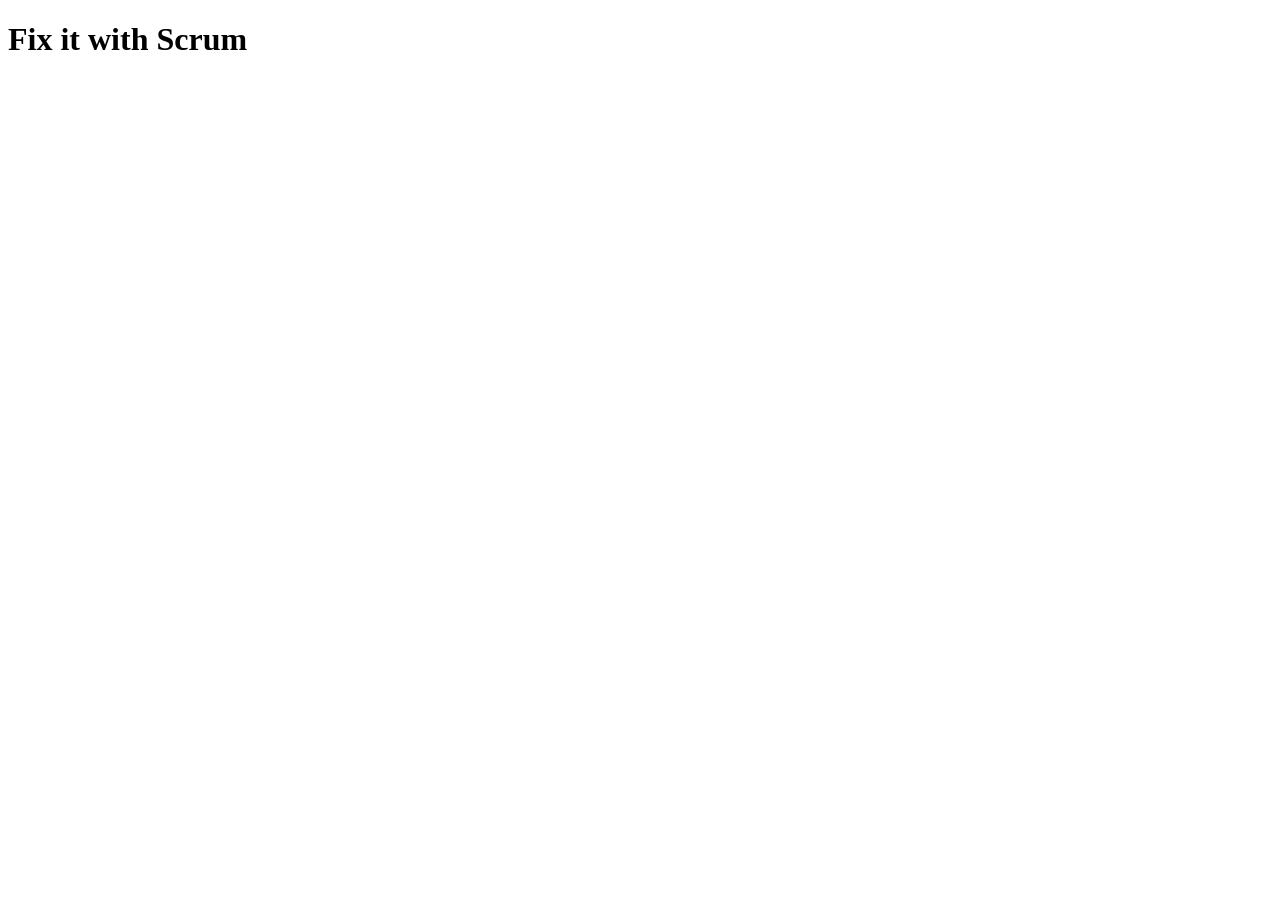
==== src/fixit/web/index.html @ c362bc20 "Add engine, specs, and UI design spec with example mockup Co-Authored-By: Claude Sonnet 5.5 <noreply" ====
<!doctype html>
<html lang="en">
<head>
  <meta charset="utf-8">
  <meta name="viewport" content="width=device-width, initial-scale=1">
  <title>Fix it with Scrum</title>
  <link rel="stylesheet" href="/style.css">
</head>
<body>
  <header id="top"><h1>Fix it with Scrum</h1><nav id="nav"></nav></header>
  <main id="root" aria-live="polite"></main>
  <script type="module" src="/app.js"></script>
</body>
</html>
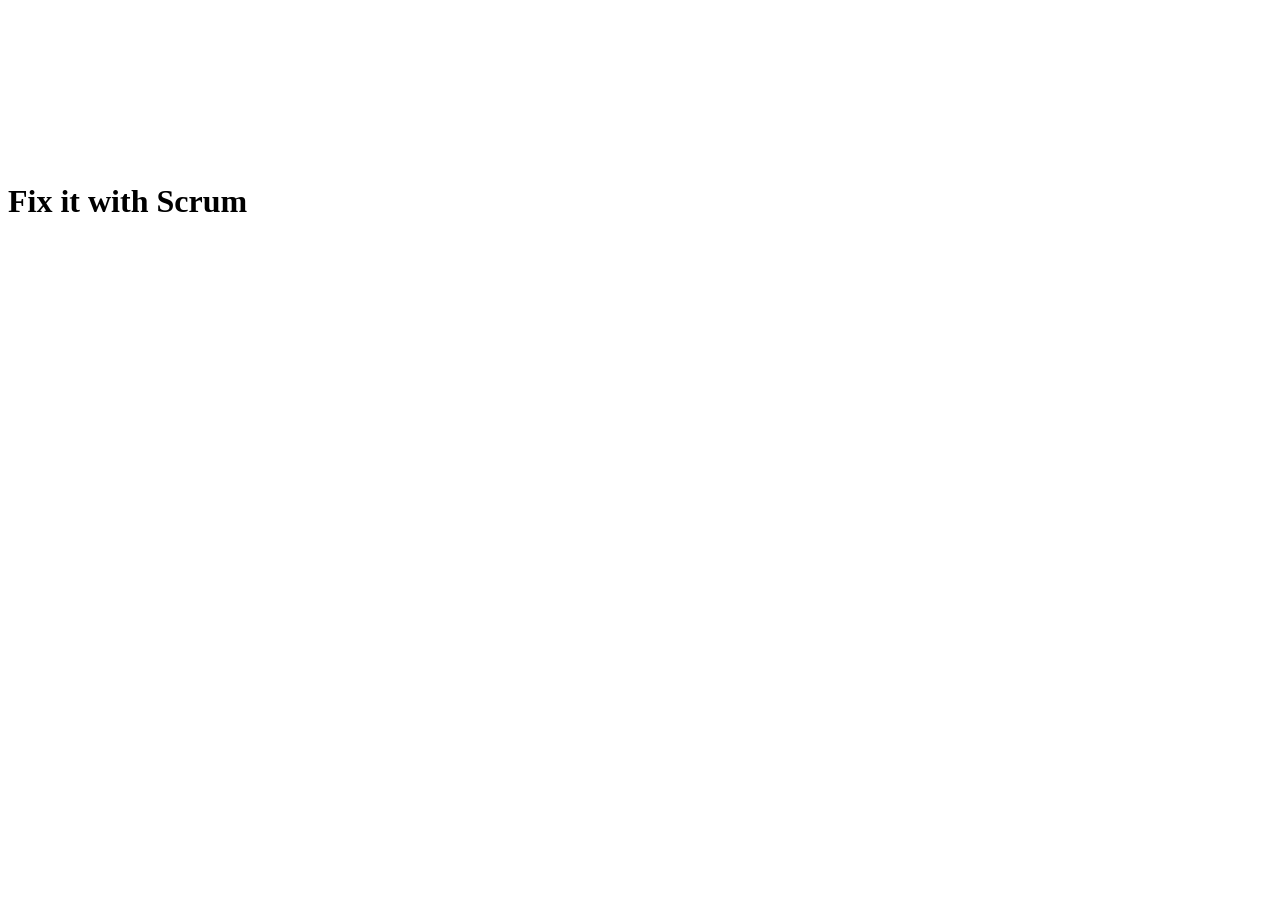
==== commit 82333f2b: "Restyle web UI: Duolingo-style theme, tabs, avatars, plain-language copy Co-Authored-By: Claude Sonn" ====
--- a/src/fixit/web/index.html
+++ b/src/fixit/web/index.html
@@ -4,10 +4,20 @@
   <meta charset="utf-8">
   <meta name="viewport" content="width=device-width, initial-scale=1">
   <title>Fix it with Scrum</title>
+  <link rel="stylesheet" href="/theme.css">
   <link rel="stylesheet" href="/style.css">
 </head>
 <body>
-  <header id="top"><h1>Fix it with Scrum</h1><nav id="nav"></nav></header>
+  <svg class="defs" aria-hidden="true">
+    <symbol id="face" viewBox="0 0 48 48"><ellipse class="face-head" cx="24" cy="25" rx="19" ry="18"/><circle class="eye" cx="17" cy="21" r="3.2"/><circle class="eye" cx="31" cy="21" r="3.2"/><circle class="pupil" cx="18" cy="22" r="1.4"/><circle class="pupil" cx="30" cy="22" r="1.4"/><path class="mouth" d="M14 33 Q24 41 34 32"/></symbol>
+    <symbol id="face-mad" viewBox="0 0 48 48"><ellipse class="face-head" cx="24" cy="25" rx="19" ry="18"/><circle class="eye" cx="17" cy="22" r="3.2"/><circle class="eye" cx="31" cy="22" r="3.2"/><circle class="pupil" cx="18" cy="23" r="1.4"/><circle class="pupil" cx="30" cy="23" r="1.4"/><path class="mouth" d="M14 36 Q24 30 34 36"/><path class="mouth" d="M11 14 L21 18 M37 14 L27 18"/></symbol>
+    <symbol id="face-panic" viewBox="0 0 48 48"><ellipse class="face-head" cx="24" cy="25" rx="19" ry="18"/><circle class="eye" cx="17" cy="21" r="4.2"/><circle class="eye" cx="31" cy="21" r="4.2"/><circle class="pupil" cx="17" cy="21" r="1.2"/><circle class="pupil" cx="31" cy="21" r="1.2"/><ellipse class="mouth open" cx="24" cy="35" rx="5" ry="4.5"/></symbol>
+  </svg>
+  <header id="top" class="bar">
+    <h1>Fix it with Scrum</h1>
+    <nav id="nav"></nav>
+  </header>
+  <nav id="tabs" class="tabs" aria-label="Jump to a part of the game"></nav>
   <main id="root" aria-live="polite"></main>
   <script type="module" src="/app.js"></script>
 </body>
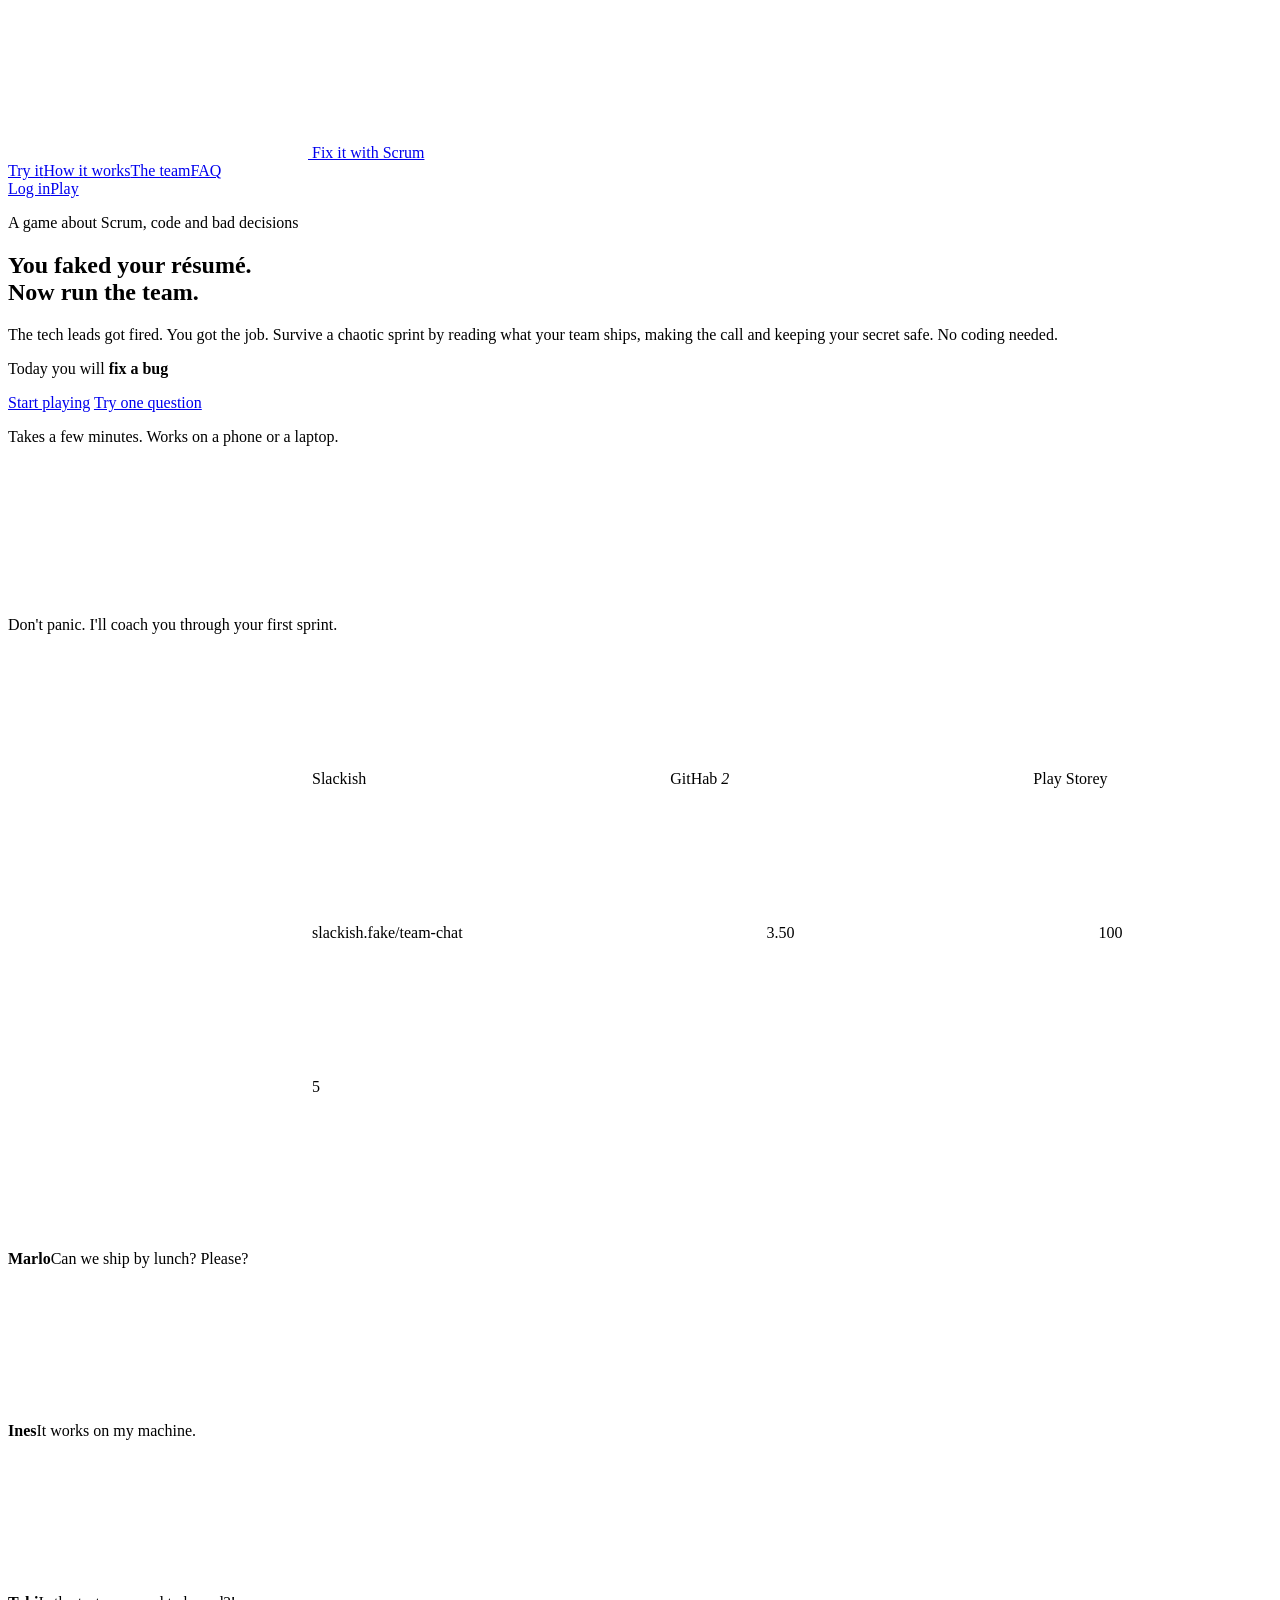
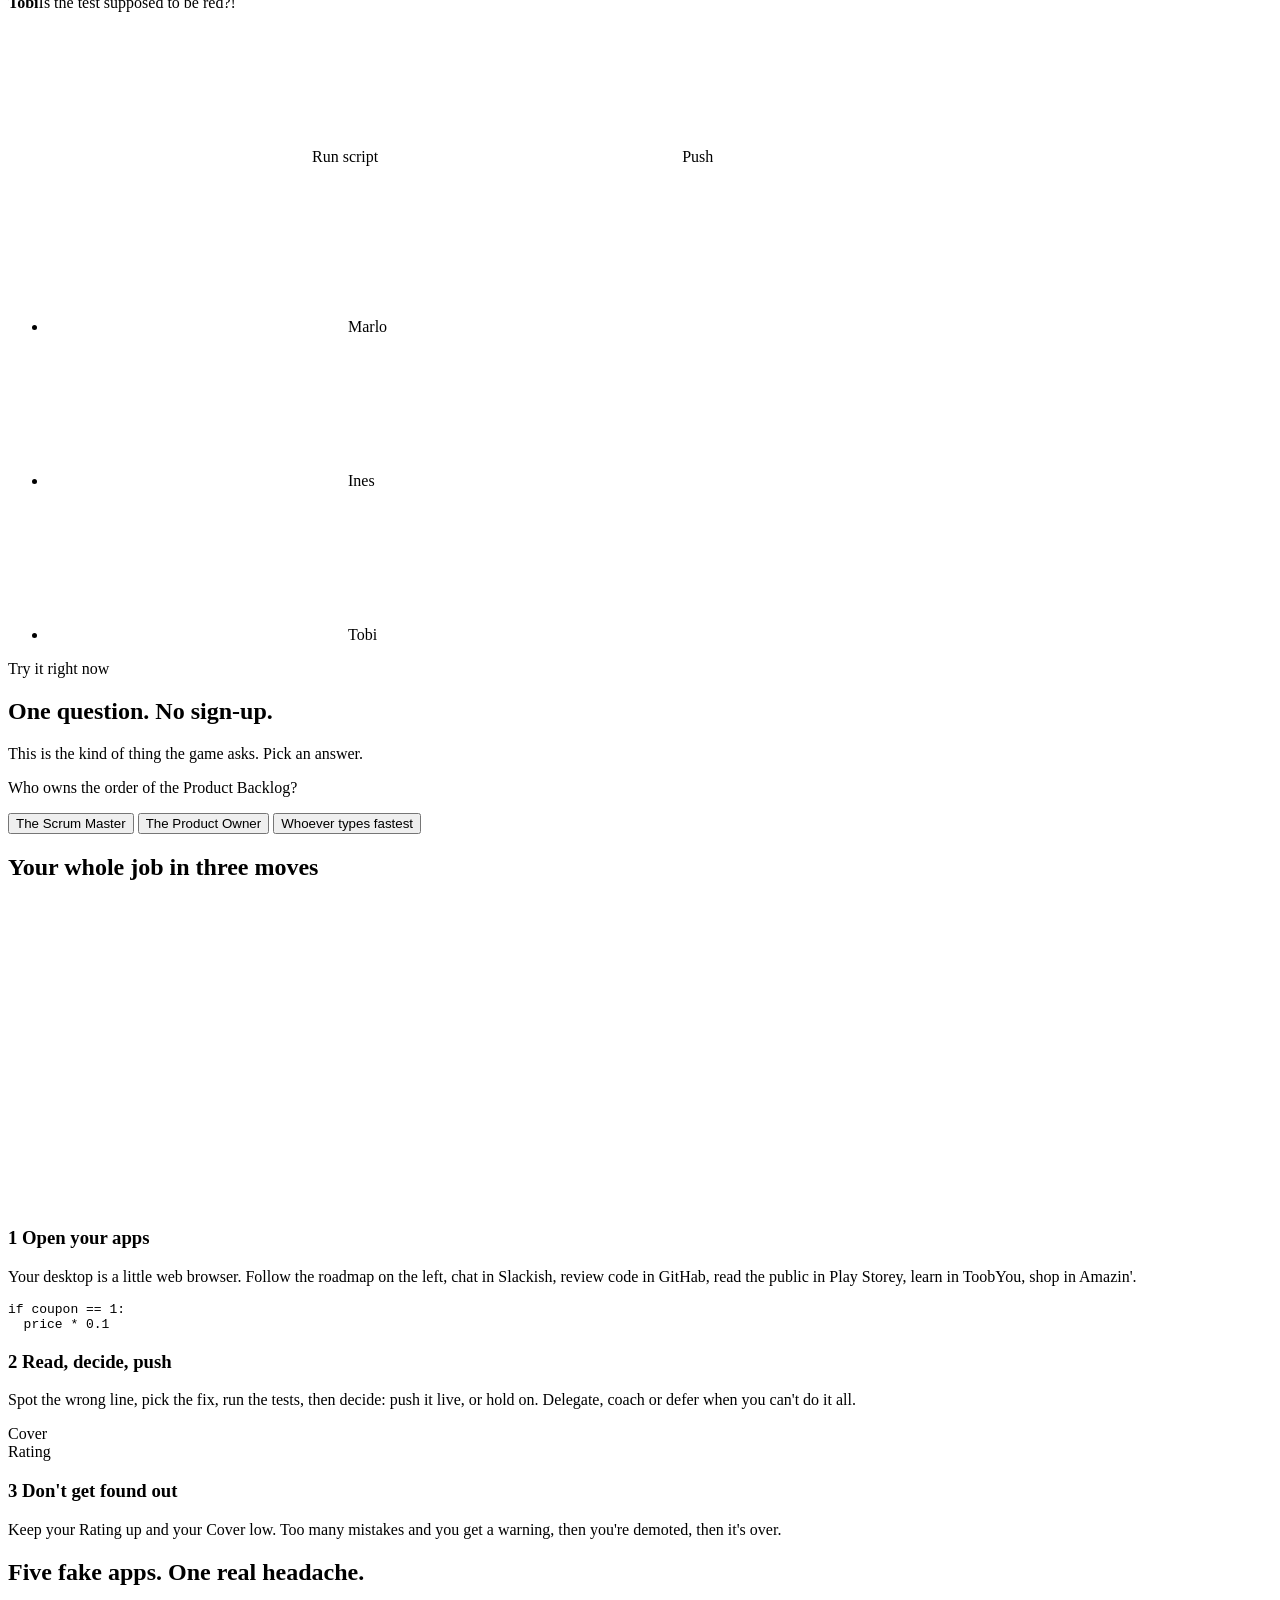
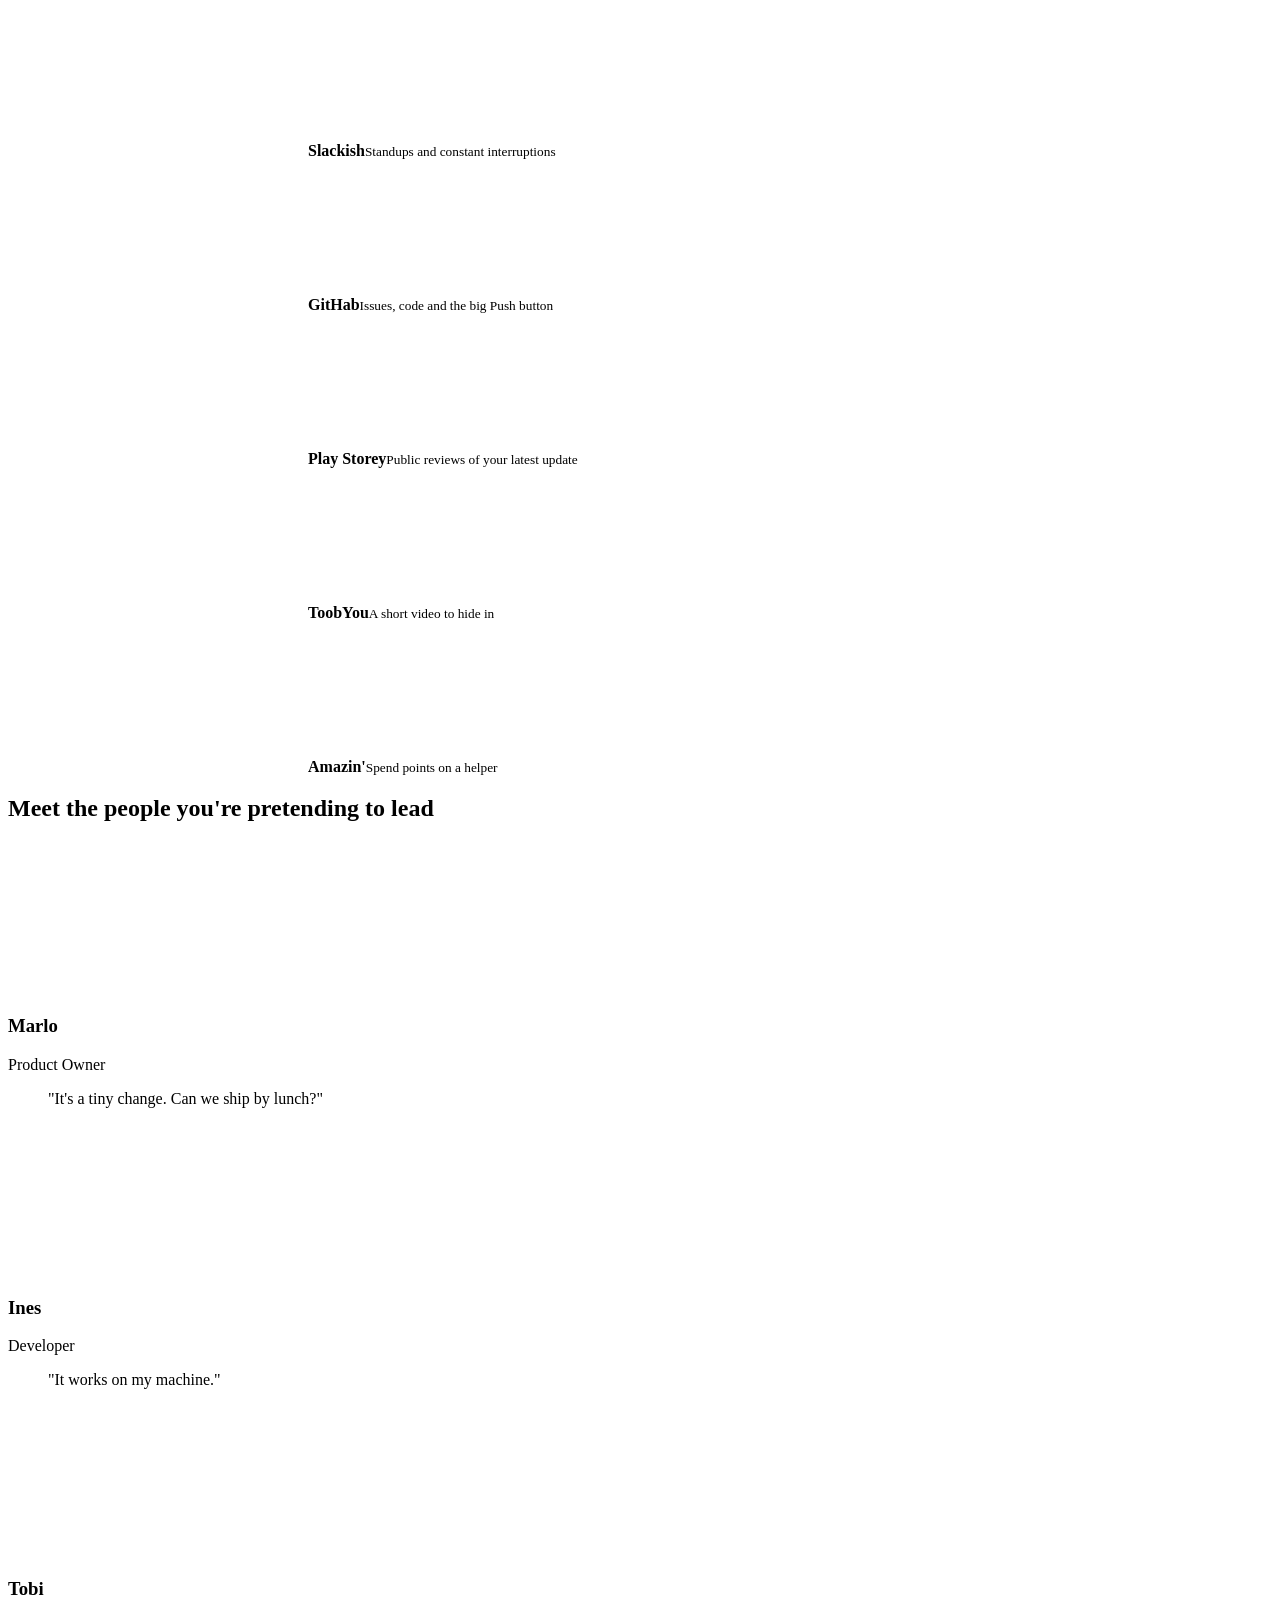
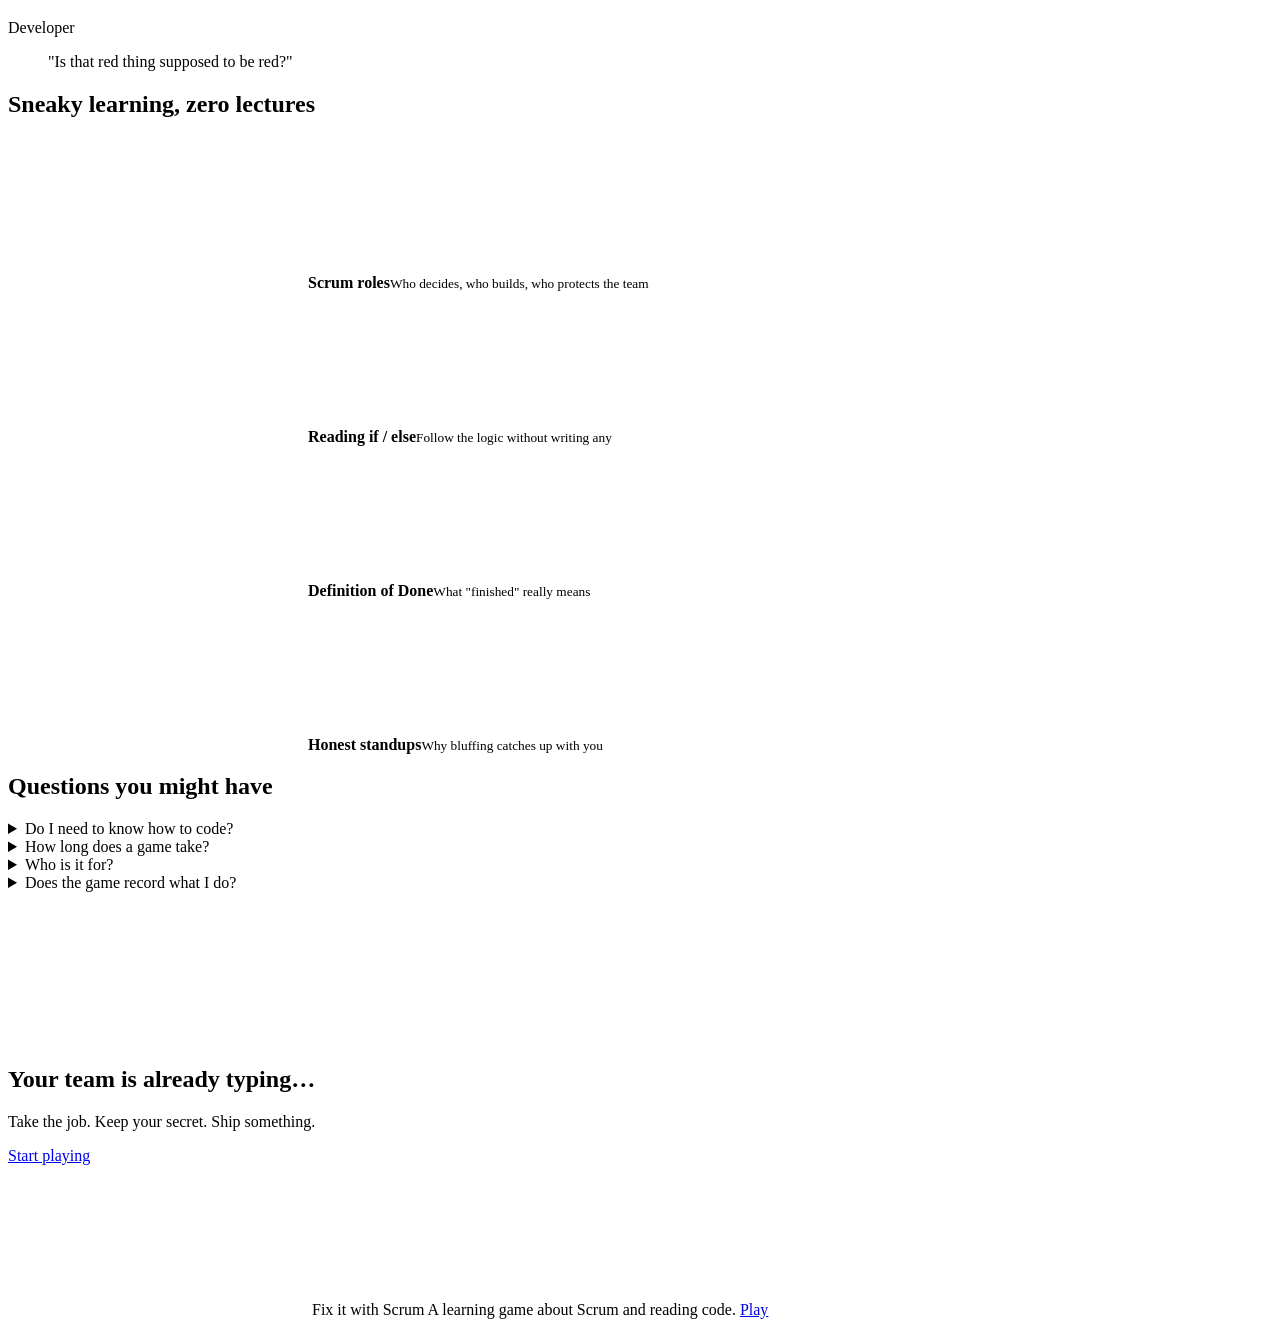
==== commit 99508769: "Baseline: current UI work from main's working tree Co-Authored-By: Claude Opus 5.5 <noreply@anthropi" ====
--- a/src/fixit/web/index.html
+++ b/src/fixit/web/index.html
@@ -3,22 +3,160 @@
 <head>
   <meta charset="utf-8">
   <meta name="viewport" content="width=device-width, initial-scale=1">
-  <title>Fix it with Scrum</title>
+  <title>Fix it with Scrum: the game where you fake it and run the team</title>
+  <meta name="description" content="A funny, fast game that teaches Scrum and how to read code. You faked your résumé. Now survive the sprint.">
   <link rel="stylesheet" href="/theme.css">
-  <link rel="stylesheet" href="/style.css">
+  <link rel="stylesheet" href="/landing.css">
 </head>
 <body>
-  <svg class="defs" aria-hidden="true">
-    <symbol id="face" viewBox="0 0 48 48"><ellipse class="face-head" cx="24" cy="25" rx="19" ry="18"/><circle class="eye" cx="17" cy="21" r="3.2"/><circle class="eye" cx="31" cy="21" r="3.2"/><circle class="pupil" cx="18" cy="22" r="1.4"/><circle class="pupil" cx="30" cy="22" r="1.4"/><path class="mouth" d="M14 33 Q24 41 34 32"/></symbol>
-    <symbol id="face-mad" viewBox="0 0 48 48"><ellipse class="face-head" cx="24" cy="25" rx="19" ry="18"/><circle class="eye" cx="17" cy="22" r="3.2"/><circle class="eye" cx="31" cy="22" r="3.2"/><circle class="pupil" cx="18" cy="23" r="1.4"/><circle class="pupil" cx="30" cy="23" r="1.4"/><path class="mouth" d="M14 36 Q24 30 34 36"/><path class="mouth" d="M11 14 L21 18 M37 14 L27 18"/></symbol>
-    <symbol id="face-panic" viewBox="0 0 48 48"><ellipse class="face-head" cx="24" cy="25" rx="19" ry="18"/><circle class="eye" cx="17" cy="21" r="4.2"/><circle class="eye" cx="31" cy="21" r="4.2"/><circle class="pupil" cx="17" cy="21" r="1.2"/><circle class="pupil" cx="31" cy="21" r="1.2"/><ellipse class="mouth open" cx="24" cy="35" rx="5" ry="4.5"/></symbol>
-  </svg>
-  <header id="top" class="bar">
-    <h1>Fix it with Scrum</h1>
-    <nav id="nav"></nav>
+  <header class="nav">
+    <a class="logo" href="/"><svg class="ic logo-ic" aria-hidden="true"><use href="/icons.svg#c-heron"/></svg> Fix it with Scrum</a>
+    <nav class="nav-links" aria-label="Page sections">
+      <a href="#try">Try it</a><a href="#how">How it works</a><a href="#team">The team</a><a href="#faq">FAQ</a>
+    </nav>
+    <div class="nav-cta"><a class="btn ghost" href="/play/">Log in</a><a class="btn go" href="/play/">Play</a></div>
   </header>
-  <nav id="tabs" class="tabs" aria-label="Jump to a part of the game"></nav>
-  <main id="root" aria-live="polite"></main>
-  <script type="module" src="/app.js"></script>
+
+  <main>
+    <!-- HERO -->
+    <section class="hero">
+      <div class="hero-copy">
+        <p class="eyebrow">A game about Scrum, code and bad decisions</p>
+        <h1>You faked your résumé.<br>Now run the team.</h1>
+        <p class="lead">The tech leads got fired. You got the job. Survive a chaotic sprint by reading what your team ships, making the call and keeping your secret safe. No coding needed.</p>
+        <p class="today" aria-live="polite">Today you will <b id="swap">fix a bug</b></p>
+        <div class="cta-row">
+          <a class="btn go big" href="/play/">Start playing</a>
+          <a class="btn big" href="#try">Try one question</a>
+        </div>
+        <p class="fine">Takes a few minutes. Works on a phone or a laptop.</p>
+      </div>
+
+      <div class="hero-card" aria-hidden="true">
+        <div class="coachline"><svg class="coach-av"><use href="/icons.svg#c-heron-cheer"/></svg><div class="coach-say">Don't panic. I'll coach you through your first sprint.</div></div>
+        <div class="mock">
+          <div class="m-tabs"><span class="m-tab on"><svg class="ic" aria-hidden="true"><use href="/icons.svg#i-chat"/></svg> Slackish</span><span class="m-tab"><svg class="ic" aria-hidden="true"><use href="/icons.svg#i-branch"/></svg> GitHab <i class="m-badge">2</i></span><span class="m-tab"><svg class="ic" aria-hidden="true"><use href="/icons.svg#i-store"/></svg> Play Storey</span></div>
+          <div class="m-addr"><span class="m-url"><svg class="ic" aria-hidden="true"><use href="/icons.svg#i-lock"/></svg> slackish.fake/team-chat</span><span class="chip"><svg class="ic" aria-hidden="true"><use href="/icons.svg#i-star"/></svg> 3.50</span><span class="chip"><svg class="ic" aria-hidden="true"><use href="/icons.svg#i-coin"/></svg> 100</span><span class="chip"><svg class="ic" aria-hidden="true"><use href="/icons.svg#i-search"/></svg> 5</span></div>
+          <div class="m-chat">
+            <div class="m-msg a"><svg class="m-av" aria-hidden="true"><use href="/icons.svg#c-marlo-mad"/></svg><div class="m-bub warn"><b>Marlo</b>Can we ship by lunch? Please?</div></div>
+            <div class="m-msg b"><svg class="m-av" aria-hidden="true"><use href="/icons.svg#c-ines"/></svg><div class="m-bub"><b>Ines</b>It works on my machine.</div></div>
+            <div class="m-msg c"><svg class="m-av" aria-hidden="true"><use href="/icons.svg#c-tobi-panic"/></svg><div class="m-bub bad"><b>Tobi</b>Is the test supposed to be red?!</div></div>
+          </div>
+          <div class="m-actions"><span class="m-btn"><svg class="ic" aria-hidden="true"><use href="/icons.svg#i-play"/></svg> Run script</span><span class="m-btn go"><svg class="ic" aria-hidden="true"><use href="/icons.svg#i-rocket"/></svg> Push</span></div>
+        </div>
+        <ul class="lineup"><li><svg class="p-marlo"><use href="/icons.svg#c-marlo"/></svg>Marlo</li><li><svg class="p-ines"><use href="/icons.svg#c-ines"/></svg>Ines</li><li><svg class="p-tobi"><use href="/icons.svg#c-tobi"/></svg>Tobi</li></ul>
+      </div>
+    </section>
+
+    <!-- TRY ONE -->
+    <section class="band blue" id="try">
+      <div class="wrap try reveal">
+        <div>
+          <p class="eyebrow">Try it right now</p>
+          <h2>One question. No sign-up.</h2>
+          <p class="lead">This is the kind of thing the game asks. Pick an answer.</p>
+        </div>
+        <div class="qcard">
+          <p class="q">Who owns the order of the Product Backlog?</p>
+          <div class="choices">
+            <button class="choice" data-ok="no">The Scrum Master</button>
+            <button class="choice" data-ok="yes">The Product Owner</button>
+            <button class="choice" data-ok="no">Whoever types fastest</button>
+          </div>
+          <p class="feedback" id="fb" role="status"></p>
+        </div>
+      </div>
+    </section>
+
+    <!-- HOW IT WORKS -->
+    <section class="wrap how" id="how">
+      <h2 class="center reveal">Your whole job in three moves</h2>
+      <div class="steps3">
+        <article class="step reveal">
+          <div class="step-art art1" aria-hidden="true"><span><svg class="ic" aria-hidden="true"><use href="/icons.svg#i-chat"/></svg></span><span><svg class="ic" aria-hidden="true"><use href="/icons.svg#i-branch"/></svg></span><span><svg class="ic" aria-hidden="true"><use href="/icons.svg#i-store"/></svg></span><span><svg class="ic" aria-hidden="true"><use href="/icons.svg#i-tv"/></svg></span><span><svg class="ic" aria-hidden="true"><use href="/icons.svg#i-cart"/></svg></span></div>
+          <h3><span class="num">1</span> Open your apps</h3>
+          <p>Your desktop is a little web browser. Follow the roadmap on the left, chat in Slackish, review code in GitHab, read the public in Play Storey, learn in ToobYou, shop in Amazin'.</p>
+        </article>
+        <article class="step reveal">
+          <div class="step-art art2" aria-hidden="true"><pre>if coupon == 1:
+  price * 0.1</pre></div>
+          <h3><span class="num">2</span> Read, decide, push</h3>
+          <p>Spot the wrong line, pick the fix, run the tests, then decide: push it live, or hold on. Delegate, coach or defer when you can't do it all.</p>
+        </article>
+        <article class="step reveal">
+          <div class="step-art art3" aria-hidden="true">
+            <div class="demo"><span>Cover</span><div class="bar"><i class="f1"></i></div></div>
+            <div class="demo"><span>Rating</span><div class="bar"><i class="f2"></i></div></div>
+          </div>
+          <h3><span class="num">3</span> Don't get found out</h3>
+          <p>Keep your Rating up and your Cover low. Too many mistakes and you get a warning, then you're demoted, then it's over.</p>
+        </article>
+      </div>
+    </section>
+
+    <!-- APPS -->
+    <section class="band soft">
+      <div class="wrap">
+        <h2 class="center reveal">Five fake apps. One real headache.</h2>
+        <div class="apps">
+          <div class="app reveal a-slack"><span class="ai"><svg class="ic" aria-hidden="true"><use href="/icons.svg#i-chat"/></svg></span><b>Slackish</b><small>Standups and constant interruptions</small></div>
+          <div class="app reveal a-git"><span class="ai"><svg class="ic" aria-hidden="true"><use href="/icons.svg#i-branch"/></svg></span><b>GitHab</b><small>Issues, code and the big Push button</small></div>
+          <div class="app reveal a-play"><span class="ai"><svg class="ic" aria-hidden="true"><use href="/icons.svg#i-store"/></svg></span><b>Play Storey</b><small>Public reviews of your latest update</small></div>
+          <div class="app reveal a-tube"><span class="ai"><svg class="ic" aria-hidden="true"><use href="/icons.svg#i-tv"/></svg></span><b>ToobYou</b><small>A short video to hide in</small></div>
+          <div class="app reveal a-shop"><span class="ai"><svg class="ic" aria-hidden="true"><use href="/icons.svg#i-cart"/></svg></span><b>Amazin'</b><small>Spend points on a helper</small></div>
+        </div>
+      </div>
+    </section>
+
+    <!-- TEAM -->
+    <section class="wrap team" id="team">
+      <h2 class="center reveal">Meet the people you're pretending to lead</h2>
+      <div class="people">
+        <article class="person reveal"><svg class="big p-marlo" aria-hidden="true"><use href="/icons.svg#c-marlo"/></svg><h3>Marlo</h3><p class="role">Product Owner</p><blockquote>"It's a tiny change. Can we ship by lunch?"</blockquote></article>
+        <article class="person reveal"><svg class="big p-ines" aria-hidden="true"><use href="/icons.svg#c-ines"/></svg><h3>Ines</h3><p class="role">Developer</p><blockquote>"It works on my machine."</blockquote></article>
+        <article class="person reveal"><svg class="big p-tobi" aria-hidden="true"><use href="/icons.svg#c-tobi"/></svg><h3>Tobi</h3><p class="role">Developer</p><blockquote>"Is that red thing supposed to be red?"</blockquote></article>
+      </div>
+    </section>
+
+    <!-- LEARN -->
+    <section class="band green">
+      <div class="wrap">
+        <h2 class="center reveal">Sneaky learning, zero lectures</h2>
+        <div class="learn">
+          <div class="lcard reveal"><span class="li"><svg class="ic" aria-hidden="true"><use href="/icons.svg#i-clipboard"/></svg></span><b>Scrum roles</b><small>Who decides, who builds, who protects the team</small></div>
+          <div class="lcard reveal"><span class="li"><svg class="ic" aria-hidden="true"><use href="/icons.svg#i-branch"/></svg></span><b>Reading if / else</b><small>Follow the logic without writing any</small></div>
+          <div class="lcard reveal"><span class="li"><svg class="ic" aria-hidden="true"><use href="/icons.svg#i-check"/></svg></span><b>Definition of Done</b><small>What "finished" really means</small></div>
+          <div class="lcard reveal"><span class="li"><svg class="ic" aria-hidden="true"><use href="/icons.svg#i-chat"/></svg></span><b>Honest standups</b><small>Why bluffing catches up with you</small></div>
+        </div>
+      </div>
+    </section>
+
+    <!-- FAQ -->
+    <section class="wrap faq" id="faq">
+      <h2 class="center reveal">Questions you might have</h2>
+      <details class="reveal"><summary>Do I need to know how to code?</summary><p>No. You read short snippets and pick the fix from a list. The game teaches you what the lines mean as you go.</p></details>
+      <details class="reveal"><summary>How long does a game take?</summary><p>One sprint is meant to take a few minutes, so you can fit it into a break.</p></details>
+      <details class="reveal"><summary>Who is it for?</summary><p>Students learning Scrum and anyone curious about how software teams work. Instructors can follow how their class plays.</p></details>
+      <details class="reveal"><summary>Does the game record what I do?</summary><p>It logs your game actions and the dialogue you see for the pilot, and it asks for your consent before you play.</p></details>
+    </section>
+
+    <!-- FINAL CTA -->
+    <section class="final">
+      <div class="wrap center reveal">
+        <svg class="big" aria-hidden="true"><use href="/icons.svg#c-heron-cheer"/></svg>
+        <h2>Your team is already typing…</h2>
+        <p class="lead">Take the job. Keep your secret. Ship something.</p>
+        <a class="btn go big" href="/play/">Start playing</a>
+      </div>
+    </section>
+  </main>
+
+  <footer class="foot">
+    <span class="logo"><svg class="ic logo-ic" aria-hidden="true"><use href="/icons.svg#c-heron"/></svg> Fix it with Scrum</span>
+    <span>A learning game about Scrum and reading code.</span>
+    <a href="/play/">Play</a>
+  </footer>
+
+  <script type="module" src="/landing.js"></script>
 </body>
 </html>
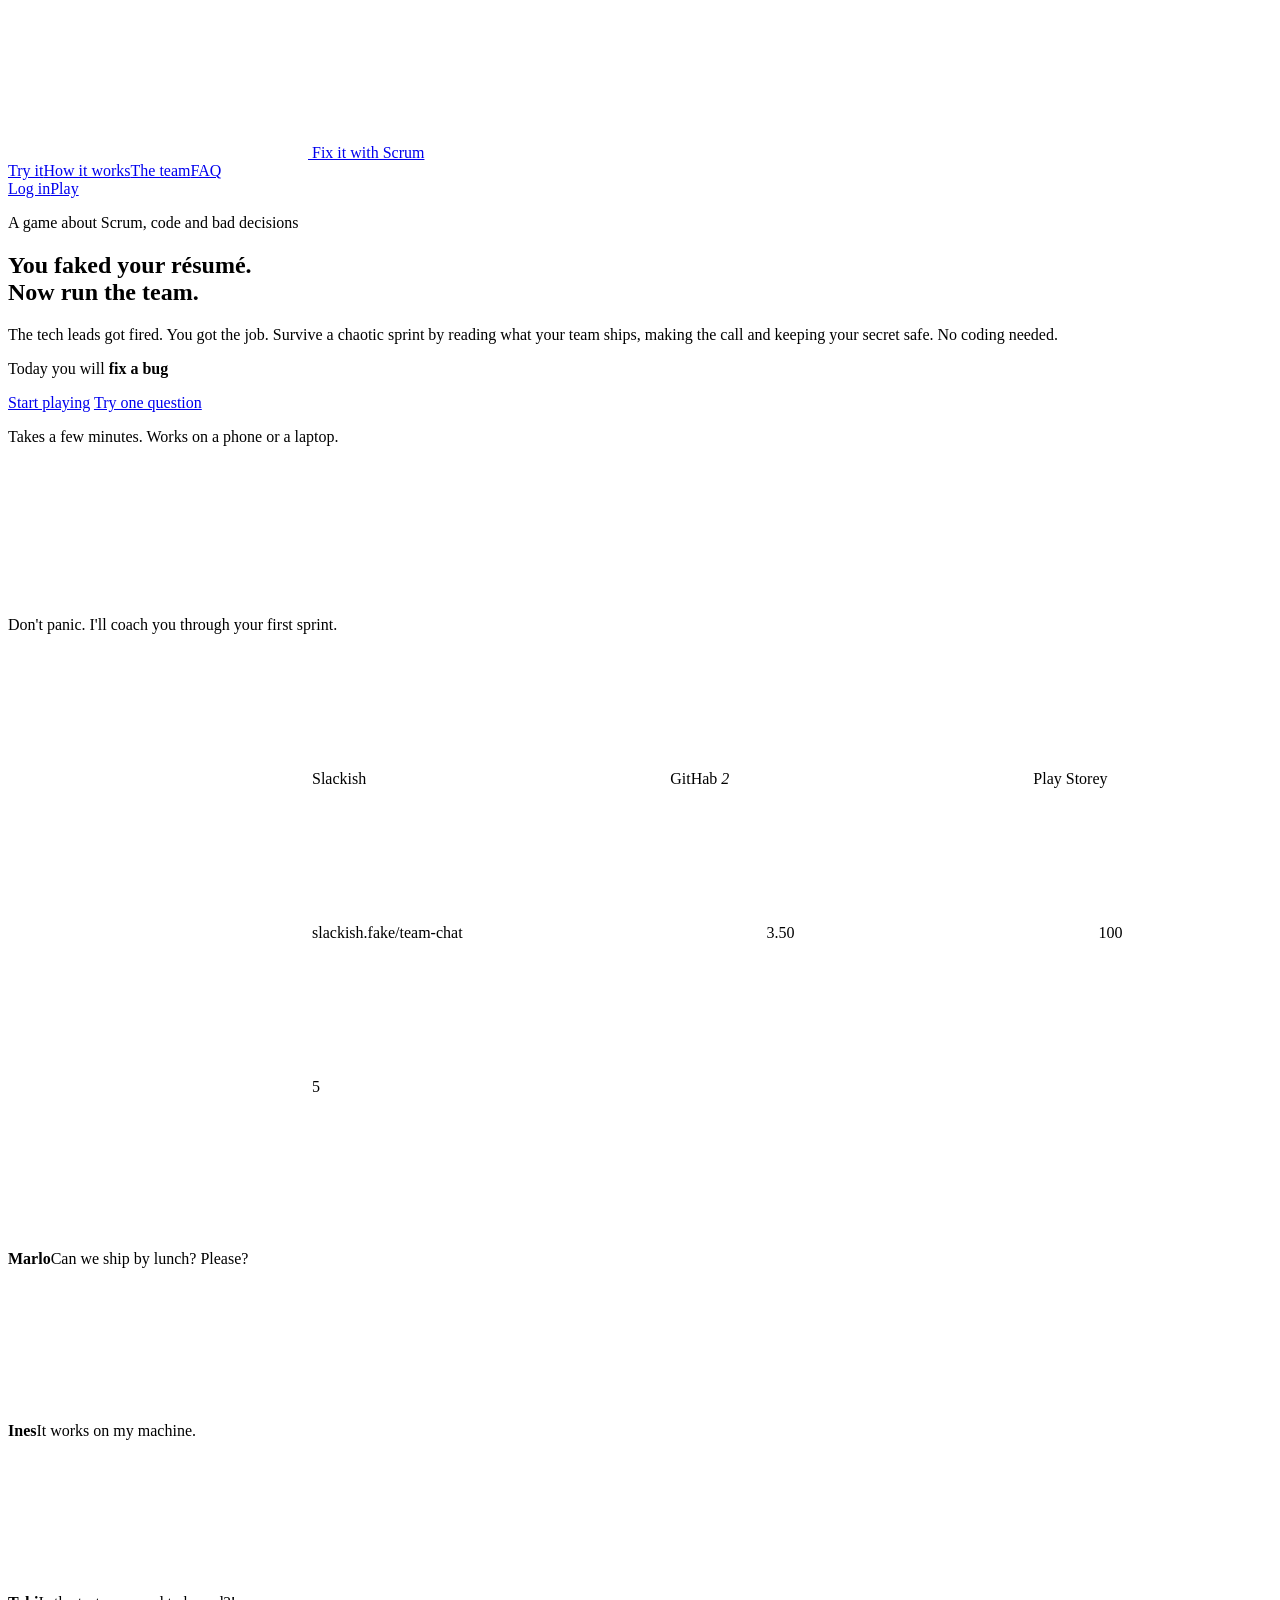
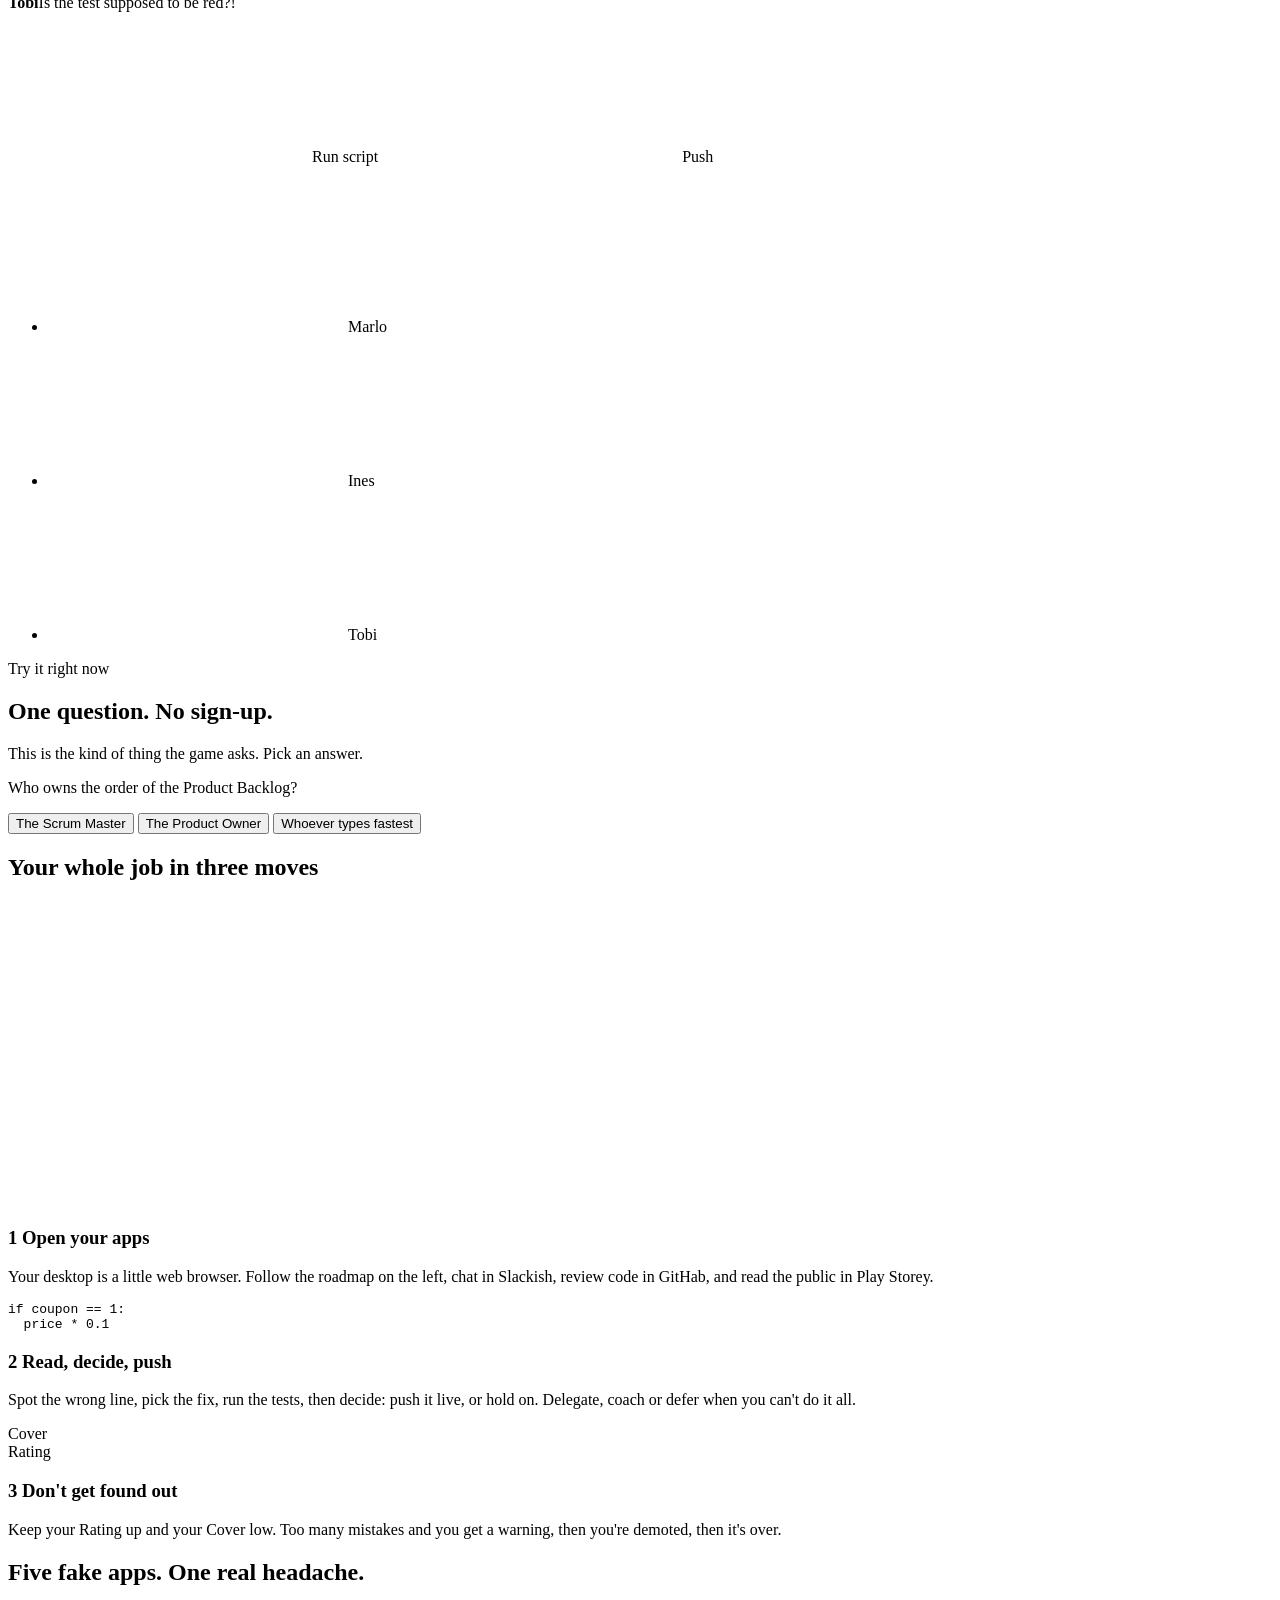
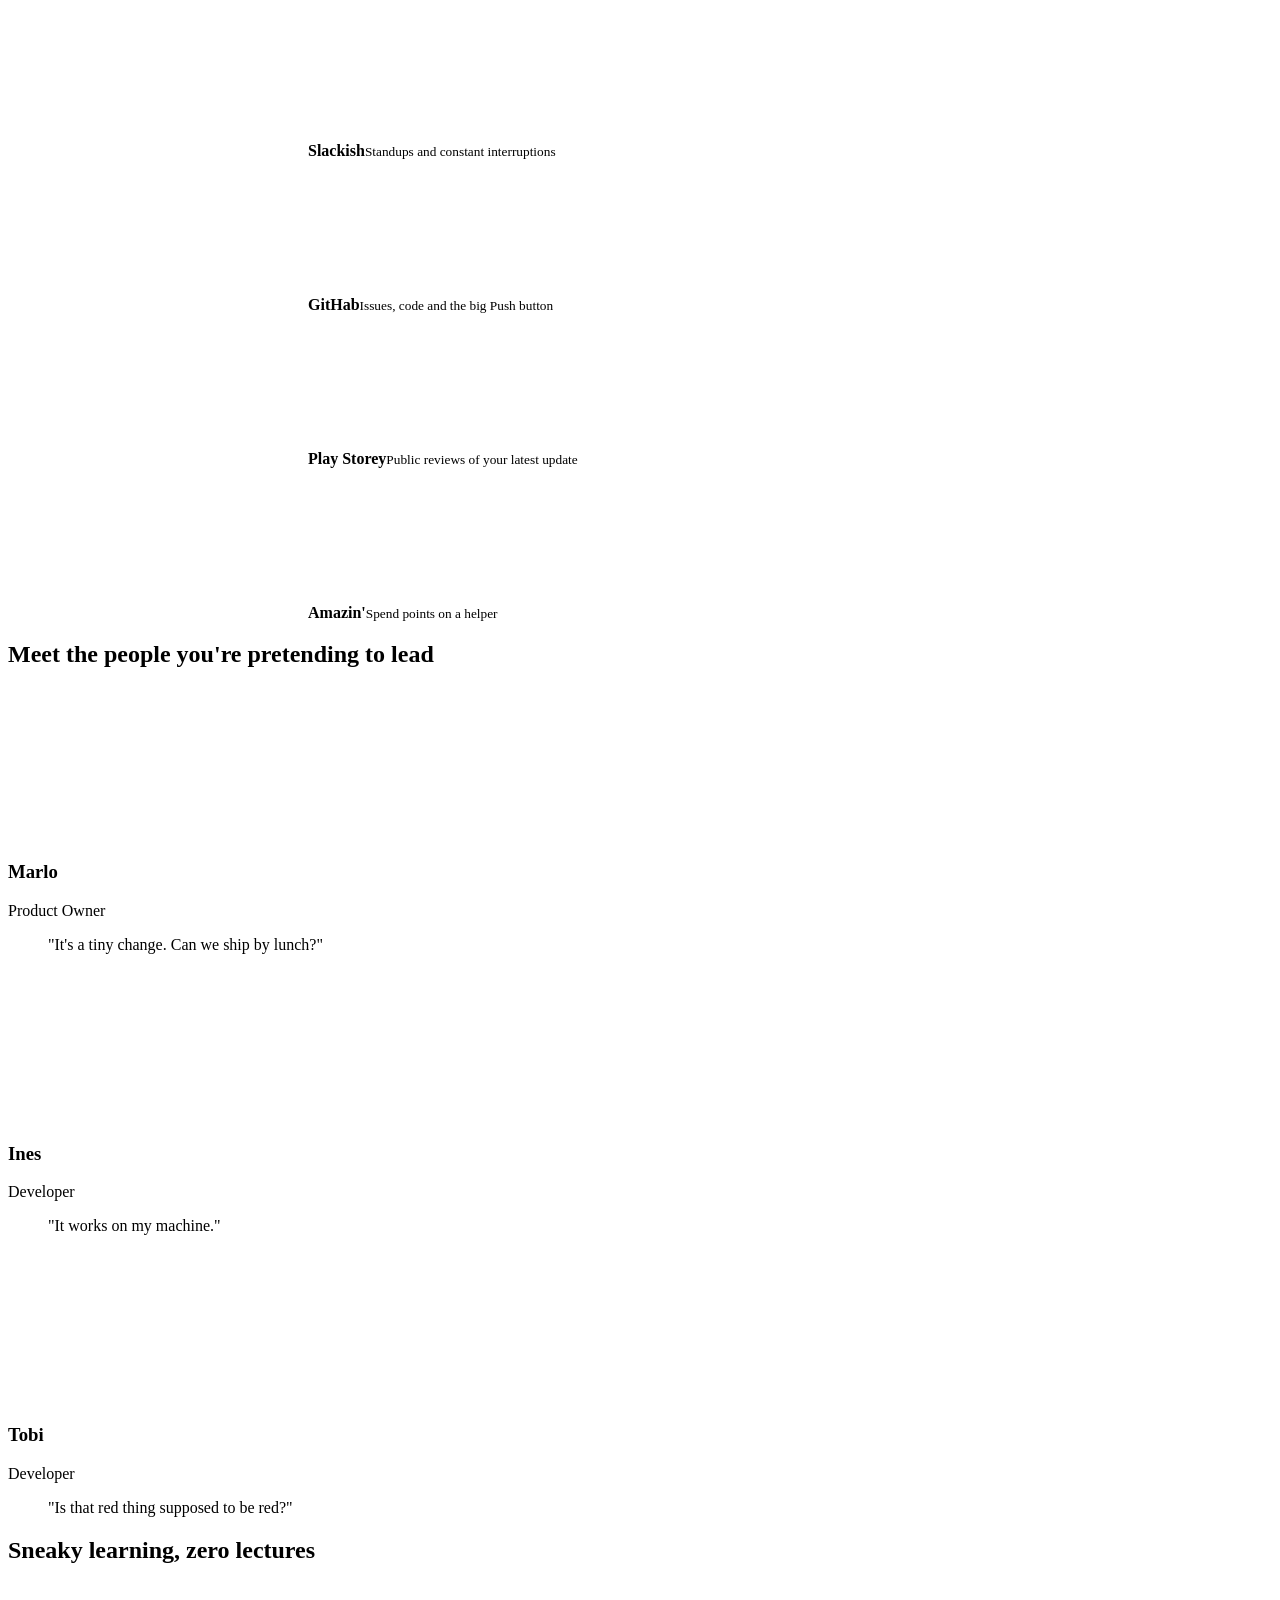
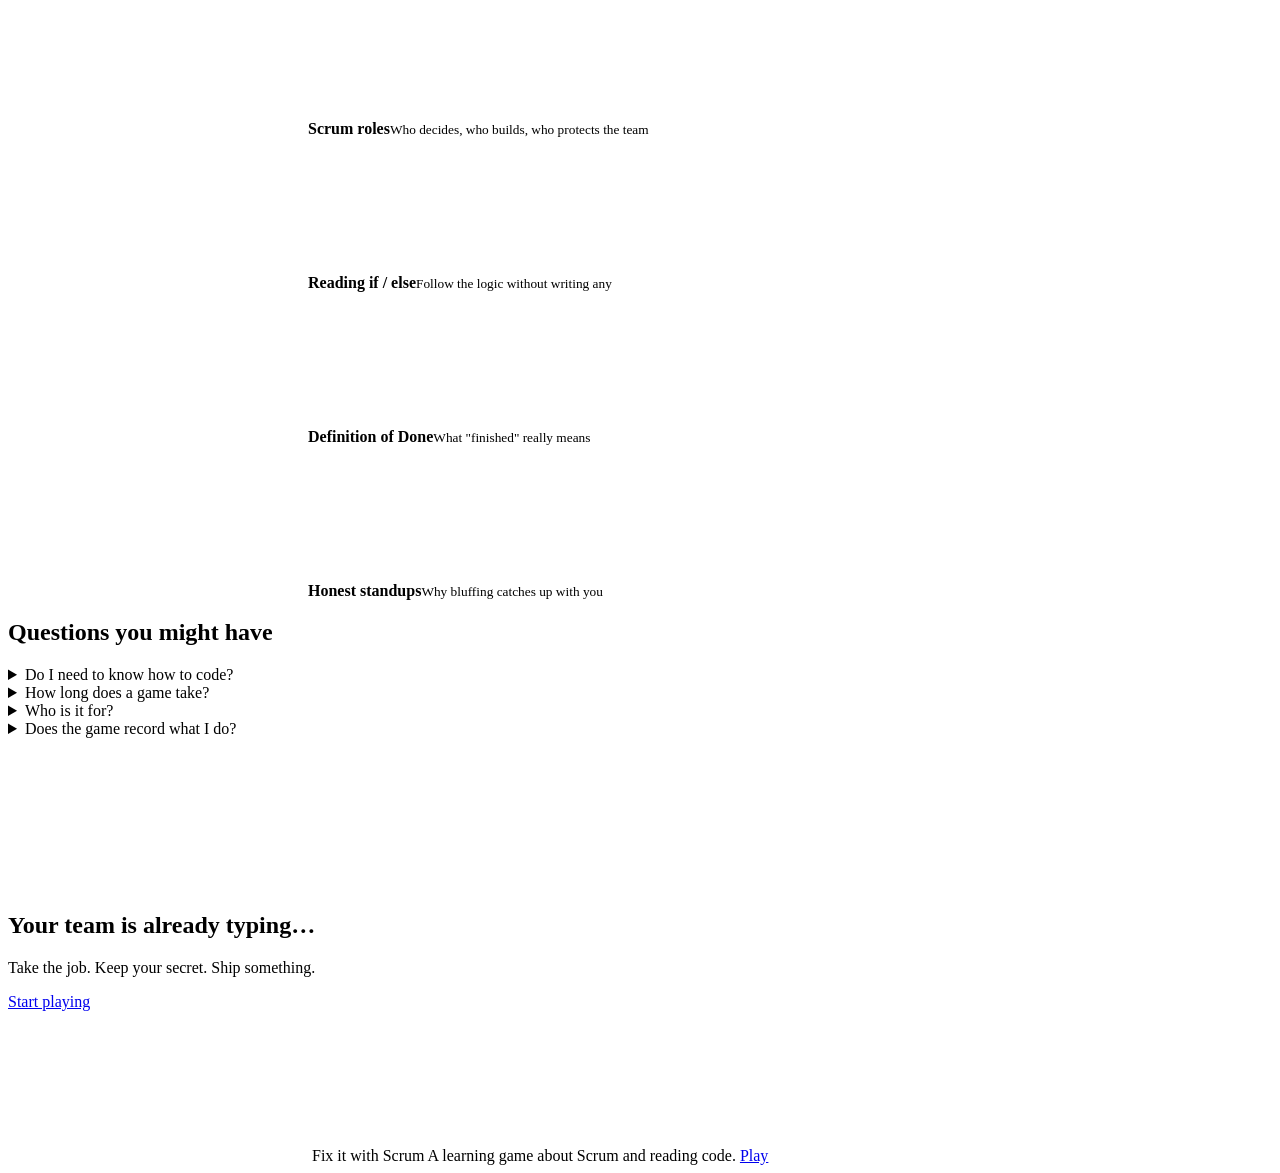
==== commit 5e1eab79: "Tester rounds 3-4: team-wide penalties, put-down, live feed, interactive Help requests, final Grade," ====
--- a/src/fixit/web/index.html
+++ b/src/fixit/web/index.html
@@ -75,7 +75,7 @@
         <article class="step reveal">
           <div class="step-art art1" aria-hidden="true"><span><svg class="ic" aria-hidden="true"><use href="/icons.svg#i-chat"/></svg></span><span><svg class="ic" aria-hidden="true"><use href="/icons.svg#i-branch"/></svg></span><span><svg class="ic" aria-hidden="true"><use href="/icons.svg#i-store"/></svg></span><span><svg class="ic" aria-hidden="true"><use href="/icons.svg#i-tv"/></svg></span><span><svg class="ic" aria-hidden="true"><use href="/icons.svg#i-cart"/></svg></span></div>
           <h3><span class="num">1</span> Open your apps</h3>
-          <p>Your desktop is a little web browser. Follow the roadmap on the left, chat in Slackish, review code in GitHab, read the public in Play Storey, learn in ToobYou, shop in Amazin'.</p>
+          <p>Your desktop is a little web browser. Follow the roadmap on the left, chat in Slackish, review code in GitHab, and read the public in Play Storey.</p>
         </article>
         <article class="step reveal">
           <div class="step-art art2" aria-hidden="true"><pre>if coupon == 1:
@@ -102,7 +102,6 @@
           <div class="app reveal a-slack"><span class="ai"><svg class="ic" aria-hidden="true"><use href="/icons.svg#i-chat"/></svg></span><b>Slackish</b><small>Standups and constant interruptions</small></div>
           <div class="app reveal a-git"><span class="ai"><svg class="ic" aria-hidden="true"><use href="/icons.svg#i-branch"/></svg></span><b>GitHab</b><small>Issues, code and the big Push button</small></div>
           <div class="app reveal a-play"><span class="ai"><svg class="ic" aria-hidden="true"><use href="/icons.svg#i-store"/></svg></span><b>Play Storey</b><small>Public reviews of your latest update</small></div>
-          <div class="app reveal a-tube"><span class="ai"><svg class="ic" aria-hidden="true"><use href="/icons.svg#i-tv"/></svg></span><b>ToobYou</b><small>A short video to hide in</small></div>
           <div class="app reveal a-shop"><span class="ai"><svg class="ic" aria-hidden="true"><use href="/icons.svg#i-cart"/></svg></span><b>Amazin'</b><small>Spend points on a helper</small></div>
         </div>
       </div>
